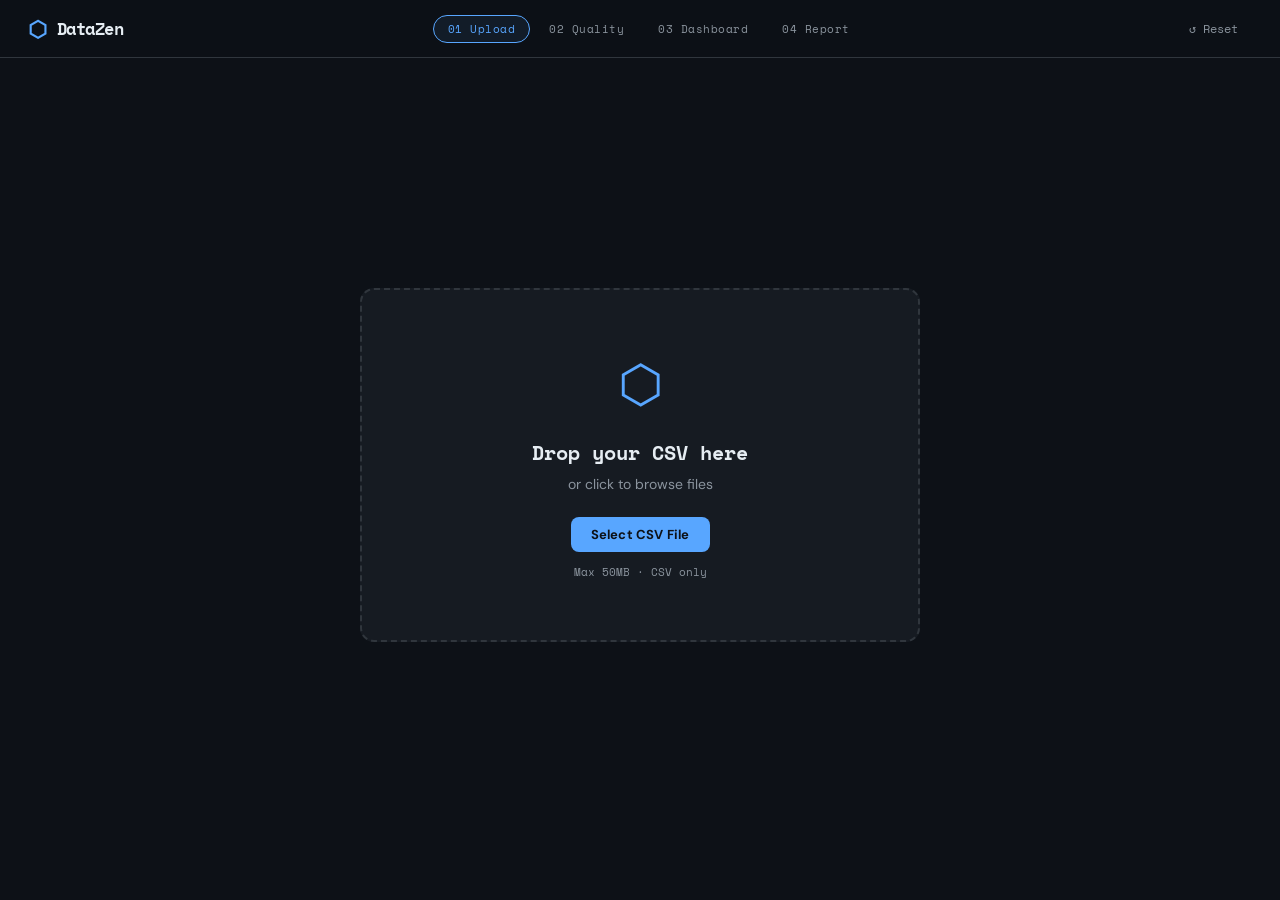
==== public/index.html @ 0fedde5b "Fix chart rendering issue using Plotly.newPlot" ====
<!DOCTYPE html>
<html lang="en">
<head>
<meta charset="UTF-8">
<meta name="viewport" content="width=device-width, initial-scale=1.0">
<title>DataZen — CSV Analytics Platform</title>
<link rel="preconnect" href="https://fonts.googleapis.com">
<link href="https://fonts.googleapis.com/css2?family=Space+Mono:wght@400;700&family=DM+Sans:ital,opsz,wght@0,9..40,300;0,9..40,500;0,9..40,700;1,9..40,300&display=swap" rel="stylesheet">
<script src="https://cdn.plot.ly/plotly-2.27.0.min.js"></script>
<link rel="stylesheet" href="static/css/style.css">
</head>
<body>
<!-- HEADER -->
<header class="header">
  <div class="logo">
    <span class="logo-icon">⬡</span>
    <span class="logo-text">DataZen</span>
  </div>
  <nav class="steps-nav" id="stepsNav">
    <div class="step active" data-step="1">01 Upload</div>
    <div class="step" data-step="2">02 Quality</div>
    <div class="step" data-step="3">03 Dashboard</div>
    <div class="step" data-step="4">04 Report</div>
  </nav>
  <div class="header-actions">
    <button class="btn-ghost" id="resetBtn" onclick="resetAll()">↺ Reset</button>
  </div>
</header>

<!-- MAIN -->
<main class="main">

  <!-- PANEL 1: UPLOAD -->
  <section class="panel active" id="panel1">
    <div class="panel-inner centered">
      <div class="upload-zone" id="uploadZone">
        <div class="upload-icon">⬡</div>
        <h2 class="upload-title">Drop your CSV here</h2>
        <p class="upload-sub">or click to browse files</p>
        <input type="file" id="fileInput" accept=".csv" hidden>
        <button class="btn-primary" onclick="document.getElementById('fileInput').click()">Select CSV File</button>
        <p class="upload-limit">Max 50MB · CSV only</p>
      </div>
      <div class="upload-progress hidden" id="uploadProgress">
        <div class="progress-ring">
          <svg viewBox="0 0 80 80">
            <circle class="ring-bg" cx="40" cy="40" r="34"/>
            <circle class="ring-fill" id="ringFill" cx="40" cy="40" r="34"/>
          </svg>
          <span class="ring-label" id="ringLabel">0%</span>
        </div>
        <p class="progress-text">Analysing dataset...</p>
      </div>
    </div>
  </section>

  <!-- PANEL 2: QUALITY -->
  <section class="panel hidden" id="panel2">
    <div class="panel-inner">
      <div class="panel-header">
        <div>
          <h2 class="panel-title">Data Quality</h2>
          <p class="panel-sub" id="datasetInfo">—</p>
        </div>
        <div class="panel-actions">
          <button class="btn-secondary" id="applyFillBtn" onclick="applyFillNulls()">✦ Apply Imputation</button>
          <button class="btn-primary" onclick="goToDashboard()">Dashboard →</button>
        </div>
      </div>

      <!-- KPI Row -->
      <div class="kpi-row" id="kpiRow"></div>

      <!-- Two columns: null table + settings -->
      <div class="quality-grid">
        <div class="card">
          <div class="card-header">Column Overview</div>
          <div class="table-wrap">
            <table class="data-table" id="colTable">
              <thead><tr>
                <th>Column</th><th>Type</th><th>Unique</th><th>Nulls</th><th>Null %</th><th>Strategy</th>
              </tr></thead>
              <tbody id="colTableBody"></tbody>
            </table>
          </div>
        </div>
        <div class="side-panel">
          <div class="card">
            <div class="card-header">Quick Impute All</div>
            <div class="quick-btns">
              <button class="btn-outline" onclick="setAllStrategy('median')">Median (Num)</button>
              <button class="btn-outline" onclick="setAllStrategy('mean')">Mean (Num)</button>
              <button class="btn-outline" onclick="setAllStrategy('mode')">Mode (All)</button>
              <button class="btn-outline danger" onclick="setAllStrategy('drop')">Drop Rows</button>
            </div>
          </div>
          <div class="card mt-2">
            <div class="card-header">Sample Data</div>
            <div class="table-wrap" id="sampleTableWrap"></div>
          </div>
          <div class="card mt-2">
            <div class="card-header">Download</div>
            <button class="btn-outline full-width" id="downloadCleanBtn" onclick="downloadClean()">⬇ Download Cleaned CSV</button>
          </div>
        </div>
      </div>
    </div>
  </section>

  <!-- PANEL 3: DASHBOARD -->
  <section class="panel hidden" id="panel3">
    <div class="panel-inner">
      <div class="panel-header">
        <div>
          <h2 class="panel-title">Dashboard</h2>
          <p class="panel-sub">Interactive visualizations</p>
        </div>
        <div class="panel-actions">
          <button class="btn-secondary" onclick="loadDashboard()">↺ Refresh</button>
          <button class="btn-primary" onclick="goToReport()">Report →</button>
        </div>
      </div>
      <div class="loading-charts hidden" id="loadingCharts">
        <div class="spinner"></div>
        <p>Generating visualizations...</p>
      </div>
      <div class="chart-grid" id="chartGrid"></div>
    </div>
  </section>

  <!-- PANEL 4: REPORT -->
  <section class="panel hidden" id="panel4">
    <div class="panel-inner">
      <div class="panel-header">
        <div>
          <h2 class="panel-title">PDF Report</h2>
          <p class="panel-sub">5-page comprehensive analysis</p>
        </div>
        <div class="panel-actions">
          <button class="btn-primary" id="genReportBtn" onclick="generateReport()">⬡ Generate Report</button>
        </div>
      </div>
      <div class="report-preview" id="reportPreview">
        <div class="report-placeholder">
          <div class="rp-icon">📄</div>
          <h3>Generate your report</h3>
          <p>Click "Generate Report" to create a 5-page PDF with full dataset analysis, statistics, visualizations and insights.</p>
          <div class="rp-pages">
            <div class="rp-page">Cover & KPIs</div>
            <div class="rp-page">Dataset Overview</div>
            <div class="rp-page">Data Quality</div>
            <div class="rp-page">Statistical Analysis</div>
            <div class="rp-page">Insights & Charts</div>
          </div>
        </div>
      </div>
      <div class="report-ready hidden" id="reportReady">
        <div class="report-success">
          <span class="success-icon">✓</span>
          <h3>Report Ready!</h3>
          <p>Your 5-page PDF report has been generated.</p>
          <div class="report-actions">
            <button class="btn-primary large" id="downloadReportBtn" onclick="downloadReport()">⬇ Download PDF Report</button>
          </div>
        </div>
      </div>
      <div class="gen-loading hidden" id="genLoading">
        <div class="spinner"></div>
        <p>Building your report...</p>
      </div>
    </div>
  </section>

</main>

<!-- TOAST -->
<div class="toast hidden" id="toast"></div>

<script src="static/js/app.js"></script>
</body>
</html>
---- public/static/css/style.css ----
:root {
  --bg: #0d1117;
  --bg2: #161b22;
  --bg3: #21262d;
  --border: #30363d;
  --accent: #58a6ff;
  --accent2: #3fb950;
  --danger: #f85149;
  --warn: #d29922;
  --text: #e6edf3;
  --muted: #8b949e;
  --card-bg: #161b22;
  --radius: 8px;
  --radius-lg: 14px;
  --font-mono: 'Space Mono', monospace;
  --font-body: 'DM Sans', sans-serif;
}

*, *::before, *::after { box-sizing: border-box; margin: 0; padding: 0; }

body {
  background: var(--bg);
  color: var(--text);
  font-family: var(--font-body);
  font-size: 14px;
  min-height: 100vh;
  overflow-x: hidden;
}

/* ── HEADER ── */
.header {
  display: flex;
  align-items: center;
  justify-content: space-between;
  padding: 0 28px;
  height: 58px;
  border-bottom: 1px solid var(--border);
  background: rgba(13,17,23,0.95);
  backdrop-filter: blur(10px);
  position: sticky;
  top: 0;
  z-index: 100;
}

.logo {
  display: flex;
  align-items: center;
  gap: 10px;
  font-family: var(--font-mono);
  font-weight: 700;
  font-size: 17px;
  letter-spacing: -0.5px;
}

.logo-icon {
  font-size: 22px;
  color: var(--accent);
  animation: pulse 3s ease-in-out infinite;
}

@keyframes pulse {
  0%, 100% { opacity: 1; }
  50% { opacity: 0.5; }
}

.steps-nav {
  display: flex;
  gap: 4px;
}

.step {
  font-family: var(--font-mono);
  font-size: 11px;
  padding: 5px 14px;
  border-radius: 20px;
  color: var(--muted);
  cursor: default;
  transition: all 0.3s;
  border: 1px solid transparent;
  letter-spacing: 0.5px;
}

.step.active {
  color: var(--accent);
  border-color: var(--accent);
  background: rgba(88,166,255,0.08);
}

.step.done {
  color: var(--accent2);
  border-color: var(--accent2);
  background: rgba(63,185,80,0.08);
}

/* ── BUTTONS ── */
.btn-primary {
  background: var(--accent);
  color: #0d1117;
  border: none;
  padding: 9px 20px;
  border-radius: var(--radius);
  font-family: var(--font-body);
  font-weight: 700;
  font-size: 13px;
  cursor: pointer;
  transition: all 0.2s;
  letter-spacing: 0.2px;
}
.btn-primary:hover { background: #79b8ff; transform: translateY(-1px); }
.btn-primary.large { padding: 14px 32px; font-size: 15px; }

.btn-secondary {
  background: var(--bg3);
  color: var(--text);
  border: 1px solid var(--border);
  padding: 9px 18px;
  border-radius: var(--radius);
  font-family: var(--font-body);
  font-weight: 500;
  font-size: 13px;
  cursor: pointer;
  transition: all 0.2s;
}
.btn-secondary:hover { border-color: var(--accent); color: var(--accent); }

.btn-ghost {
  background: transparent;
  color: var(--muted);
  border: none;
  padding: 7px 14px;
  border-radius: var(--radius);
  font-family: var(--font-mono);
  font-size: 12px;
  cursor: pointer;
  transition: all 0.2s;
}
.btn-ghost:hover { color: var(--text); }

.btn-outline {
  background: transparent;
  color: var(--text);
  border: 1px solid var(--border);
  padding: 8px 14px;
  border-radius: var(--radius);
  font-family: var(--font-body);
  font-size: 12px;
  cursor: pointer;
  transition: all 0.2s;
  width: 100%;
  text-align: center;
  display: block;
  margin-bottom: 8px;
}
.btn-outline:hover { border-color: var(--accent); color: var(--accent); background: rgba(88,166,255,0.06); }
.btn-outline.danger:hover { border-color: var(--danger); color: var(--danger); background: rgba(248,81,73,0.06); }
.btn-outline.full-width { width: 100%; }

/* ── MAIN / PANELS ── */
.main { position: relative; min-height: calc(100vh - 58px); }

.panel { position: absolute; top: 0; left: 0; width: 100%; min-height: calc(100vh - 58px); }
.panel.active { position: relative; }
.panel.hidden { display: none; }

.panel-inner {
  padding: 32px 32px 60px;
  max-width: 1400px;
  margin: 0 auto;
}

.panel-inner.centered {
  display: flex;
  align-items: center;
  justify-content: center;
  min-height: calc(100vh - 58px);
  flex-direction: column;
}

.panel-header {
  display: flex;
  align-items: flex-start;
  justify-content: space-between;
  margin-bottom: 28px;
}

.panel-title {
  font-family: var(--font-mono);
  font-size: 22px;
  font-weight: 700;
  color: var(--text);
  letter-spacing: -0.5px;
}

.panel-sub {
  color: var(--muted);
  font-size: 13px;
  margin-top: 4px;
}

.panel-actions { display: flex; gap: 10px; align-items: center; }

/* ── UPLOAD ZONE ── */
.upload-zone {
  border: 2px dashed var(--border);
  border-radius: var(--radius-lg);
  padding: 60px 80px;
  text-align: center;
  transition: all 0.3s;
  background: var(--bg2);
  cursor: pointer;
  max-width: 560px;
  width: 100%;
}

.upload-zone:hover, .upload-zone.dragover {
  border-color: var(--accent);
  background: rgba(88,166,255,0.05);
}

.upload-icon {
  font-size: 52px;
  color: var(--accent);
  margin-bottom: 20px;
  display: block;
  animation: float 4s ease-in-out infinite;
}
@keyframes float {
  0%, 100% { transform: translateY(0); }
  50% { transform: translateY(-8px); }
}

.upload-title {
  font-family: var(--font-mono);
  font-size: 20px;
  font-weight: 700;
  margin-bottom: 8px;
}

.upload-sub {
  color: var(--muted);
  margin-bottom: 24px;
}

.upload-limit {
  color: var(--muted);
  font-size: 11px;
  margin-top: 12px;
  font-family: var(--font-mono);
}

/* ── PROGRESS RING ── */
.upload-progress {
  text-align: center;
}

.progress-ring {
  position: relative;
  width: 90px;
  height: 90px;
  margin: 0 auto 20px;
}

.progress-ring svg { width: 90px; height: 90px; transform: rotate(-90deg); }

.ring-bg { fill: none; stroke: var(--bg3); stroke-width: 5; }
.ring-fill {
  fill: none; stroke: var(--accent); stroke-width: 5;
  stroke-dasharray: 213.6;
  stroke-dashoffset: 213.6;
  stroke-linecap: round;
  transition: stroke-dashoffset 0.5s ease;
}

.ring-label {
  position: absolute; top: 50%; left: 50%;
  transform: translate(-50%, -50%);
  font-family: var(--font-mono);
  font-size: 16px;
  color: var(--accent);
}

.progress-text {
  color: var(--muted);
  font-size: 13px;
  animation: blink 1.5s ease-in-out infinite;
}
@keyframes blink { 0%,100%{opacity:1} 50%{opacity:0.4} }

/* ── KPI ROW ── */
.kpi-row {
  display: grid;
  grid-template-columns: repeat(auto-fit, minmax(160px, 1fr));
  gap: 14px;
  margin-bottom: 24px;
}

.kpi-card {
  background: var(--bg2);
  border: 1px solid var(--border);
  border-radius: var(--radius);
  padding: 18px 20px;
  transition: border-color 0.2s;
}
.kpi-card:hover { border-color: var(--accent); }

.kpi-label {
  font-size: 11px;
  color: var(--muted);
  font-family: var(--font-mono);
  letter-spacing: 0.8px;
  text-transform: uppercase;
  margin-bottom: 8px;
}

.kpi-value {
  font-family: var(--font-mono);
  font-size: 28px;
  font-weight: 700;
  color: var(--text);
}
.kpi-value.accent { color: var(--accent); }
.kpi-value.danger { color: var(--danger); }
.kpi-value.success { color: var(--accent2); }

/* ── QUALITY GRID ── */
.quality-grid {
  display: grid;
  grid-template-columns: 1fr 280px;
  gap: 18px;
}

@media(max-width: 900px) {
  .quality-grid { grid-template-columns: 1fr; }
}

/* ── CARDS ── */
.card {
  background: var(--bg2);
  border: 1px solid var(--border);
  border-radius: var(--radius-lg);
  overflow: hidden;
}

.card-header {
  padding: 14px 20px;
  font-family: var(--font-mono);
  font-size: 12px;
  letter-spacing: 0.5px;
  color: var(--muted);
  border-bottom: 1px solid var(--border);
  background: var(--bg3);
  text-transform: uppercase;
}

.side-panel .card { padding-bottom: 0; }
.quick-btns { padding: 16px; }
.mt-2 { margin-top: 14px; }

/* ── TABLE ── */
.table-wrap {
  overflow-x: auto;
  max-height: 480px;
  overflow-y: auto;
}

.data-table {
  width: 100%;
  border-collapse: collapse;
  font-size: 12.5px;
}

.data-table th {
  background: var(--bg3);
  color: var(--muted);
  font-family: var(--font-mono);
  font-size: 10px;
  text-transform: uppercase;
  letter-spacing: 0.8px;
  padding: 10px 14px;
  text-align: left;
  position: sticky;
  top: 0;
  z-index: 1;
  border-bottom: 1px solid var(--border);
}

.data-table td {
  padding: 9px 14px;
  border-bottom: 1px solid rgba(48,54,61,0.5);
  color: var(--text);
}

.data-table tr:hover td { background: rgba(88,166,255,0.04); }

.badge {
  display: inline-block;
  padding: 2px 8px;
  border-radius: 20px;
  font-size: 10px;
  font-family: var(--font-mono);
  font-weight: 700;
}

.badge-num { background: rgba(88,166,255,0.15); color: var(--accent); }
.badge-cat { background: rgba(63,185,80,0.15); color: var(--accent2); }
.badge-warn { background: rgba(248,81,73,0.15); color: var(--danger); }
.badge-ok { background: rgba(63,185,80,0.15); color: var(--accent2); }

.strategy-select {
  background: var(--bg3);
  color: var(--text);
  border: 1px solid var(--border);
  border-radius: 5px;
  padding: 4px 8px;
  font-size: 11px;
  font-family: var(--font-mono);
  cursor: pointer;
  transition: border-color 0.2s;
}
.strategy-select:hover, .strategy-select:focus { border-color: var(--accent); outline: none; }

/* ── NULL BAR ── */
.null-bar-wrap {
  display: flex;
  align-items: center;
  gap: 8px;
}
.null-bar-bg {
  flex: 1;
  height: 4px;
  background: var(--bg3);
  border-radius: 4px;
  overflow: hidden;
}
.null-bar-fill {
  height: 100%;
  border-radius: 4px;
  background: var(--danger);
  transition: width 0.5s;
}

/* ── CHARTS ── */
.chart-grid {
  display: grid;
  grid-template-columns: repeat(auto-fit, minmax(560px, 1fr));
  gap: 18px;
}

@media(max-width: 700px) {
  .chart-grid { grid-template-columns: 1fr; }
}

.chart-card {
  background: var(--bg2);
  border: 1px solid var(--border);
  border-radius: var(--radius-lg);
  overflow: hidden;
  transition: border-color 0.2s;
}
.chart-card:hover { border-color: var(--accent); }

.chart-card-header {
  padding: 12px 18px;
  font-family: var(--font-mono);
  font-size: 11px;
  color: var(--muted);
  border-bottom: 1px solid var(--border);
  display: flex;
  align-items: center;
  justify-content: space-between;
}

.chart-card-body {
  padding: 0;
}

.chart-card-body .plotly-chart { width: 100%; }

/* ── LOADING ── */
.loading-charts {
  display: flex;
  flex-direction: column;
  align-items: center;
  gap: 16px;
  padding: 60px;
  color: var(--muted);
}

.spinner {
  width: 36px; height: 36px;
  border: 3px solid var(--border);
  border-top-color: var(--accent);
  border-radius: 50%;
  animation: spin 0.8s linear infinite;
}
@keyframes spin { to { transform: rotate(360deg); } }

/* ── REPORT ── */
.report-preview {
  background: var(--bg2);
  border: 1px solid var(--border);
  border-radius: var(--radius-lg);
  min-height: 440px;
  display: flex;
  align-items: center;
  justify-content: center;
}

.report-placeholder {
  text-align: center;
  padding: 60px 40px;
}

.rp-icon { font-size: 52px; margin-bottom: 20px; }

.report-placeholder h3 {
  font-family: var(--font-mono);
  font-size: 20px;
  margin-bottom: 10px;
  color: var(--text);
}

.report-placeholder p { color: var(--muted); max-width: 400px; margin: 0 auto 28px; line-height: 1.6; }

.rp-pages {
  display: flex;
  gap: 8px;
  justify-content: center;
  flex-wrap: wrap;
}

.rp-page {
  background: var(--bg3);
  border: 1px solid var(--border);
  border-radius: 20px;
  padding: 5px 14px;
  font-size: 11px;
  font-family: var(--font-mono);
  color: var(--muted);
}

.report-success {
  text-align: center;
  padding: 60px;
}

.success-icon {
  display: inline-flex;
  align-items: center;
  justify-content: center;
  width: 64px; height: 64px;
  border-radius: 50%;
  background: rgba(63,185,80,0.15);
  color: var(--accent2);
  font-size: 28px;
  margin-bottom: 20px;
}

.report-success h3 {
  font-family: var(--font-mono);
  font-size: 22px;
  margin-bottom: 8px;
}

.report-success p { color: var(--muted); margin-bottom: 28px; }
.report-actions { display: flex; gap: 12px; justify-content: center; }

.gen-loading {
  display: flex;
  align-items: center;
  justify-content: center;
  flex-direction: column;
  gap: 16px;
  min-height: 300px;
  color: var(--muted);
}

/* ── TOAST ── */
.toast {
  position: fixed;
  bottom: 28px;
  right: 28px;
  background: var(--bg2);
  border: 1px solid var(--border);
  color: var(--text);
  padding: 12px 20px;
  border-radius: var(--radius);
  font-size: 13px;
  z-index: 999;
  transform: translateY(10px);
  opacity: 0;
  transition: all 0.3s;
  max-width: 320px;
}
.toast.show { transform: translateY(0); opacity: 1; }
.toast.success { border-color: var(--accent2); }
.toast.error { border-color: var(--danger); }

/* ── SCROLLBAR ── */
::-webkit-scrollbar { width: 6px; height: 6px; }
::-webkit-scrollbar-track { background: var(--bg); }
::-webkit-scrollbar-thumb { background: var(--border); border-radius: 3px; }
::-webkit-scrollbar-thumb:hover { background: var(--muted); }

.hidden { display: none !important; }
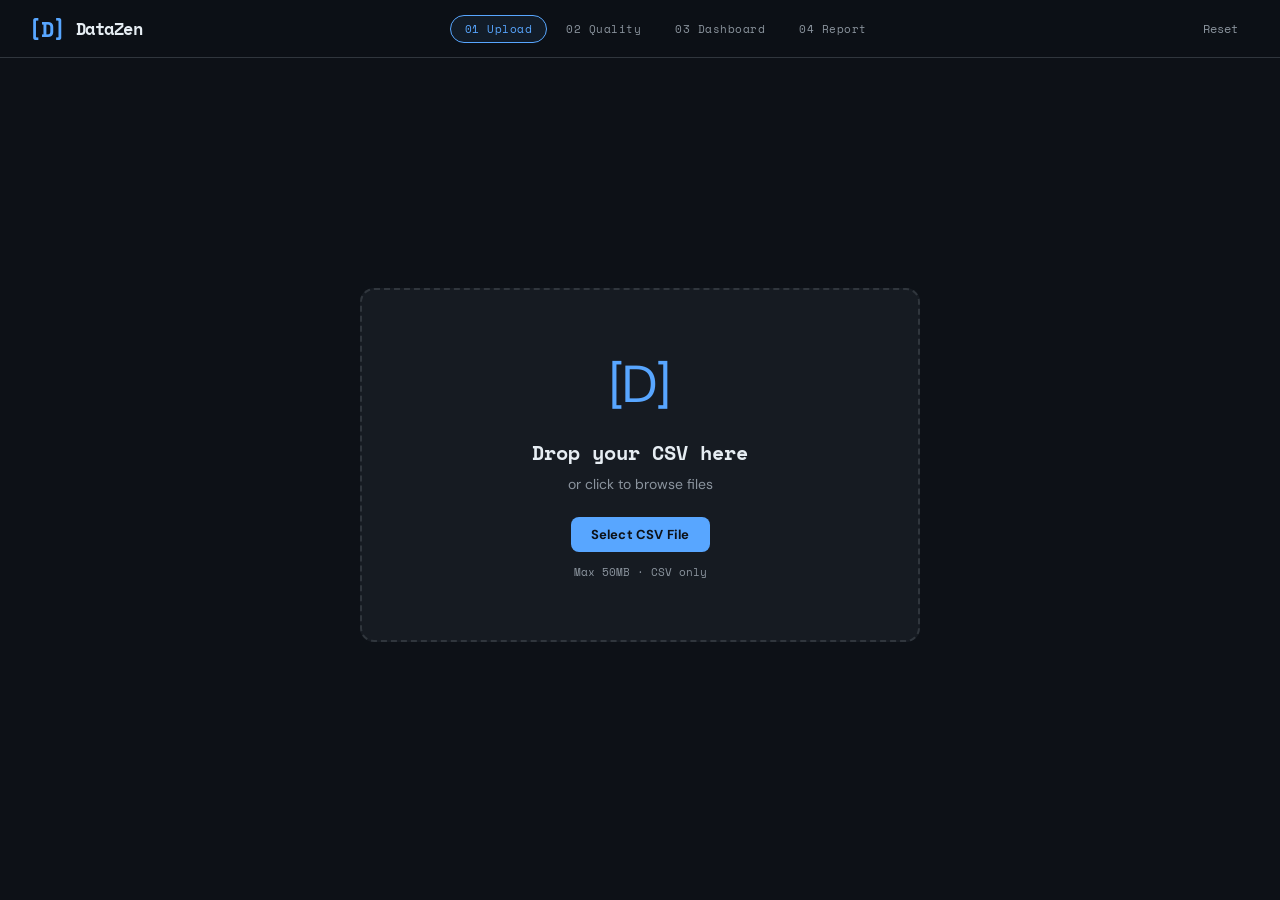
==== commit 91121dd5: "ASCII cleanup: replace special characters to eliminate parse errors" ====
--- a/public/index.html
+++ b/public/index.html
@@ -3,7 +3,7 @@
 <head>
 <meta charset="UTF-8">
 <meta name="viewport" content="width=device-width, initial-scale=1.0">
-<title>DataZen — CSV Analytics Platform</title>
+<title>DataZen | CSV Analytics Platform</title>
 <link rel="preconnect" href="https://fonts.googleapis.com">
 <link href="https://fonts.googleapis.com/css2?family=Space+Mono:wght@400;700&family=DM+Sans:ital,opsz,wght@0,9..40,300;0,9..40,500;0,9..40,700;1,9..40,300&display=swap" rel="stylesheet">
 <script src="https://cdn.plot.ly/plotly-2.27.0.min.js"></script>
@@ -13,7 +13,7 @@
 <!-- HEADER -->
 <header class="header">
   <div class="logo">
-    <span class="logo-icon">⬡</span>
+    <span class="logo-icon">[D]</span>
     <span class="logo-text">DataZen</span>
   </div>
   <nav class="steps-nav" id="stepsNav">
@@ -23,7 +23,7 @@
     <div class="step" data-step="4">04 Report</div>
   </nav>
   <div class="header-actions">
-    <button class="btn-ghost" id="resetBtn" onclick="resetAll()">↺ Reset</button>
+    <button class="btn-ghost" id="resetBtn" onclick="resetAll()">Reset</button>
   </div>
 </header>
 
@@ -34,7 +34,7 @@
   <section class="panel active" id="panel1">
     <div class="panel-inner centered">
       <div class="upload-zone" id="uploadZone">
-        <div class="upload-icon">⬡</div>
+        <div class="upload-icon">[D]</div>
         <h2 class="upload-title">Drop your CSV here</h2>
         <p class="upload-sub">or click to browse files</p>
         <input type="file" id="fileInput" accept=".csv" hidden>
